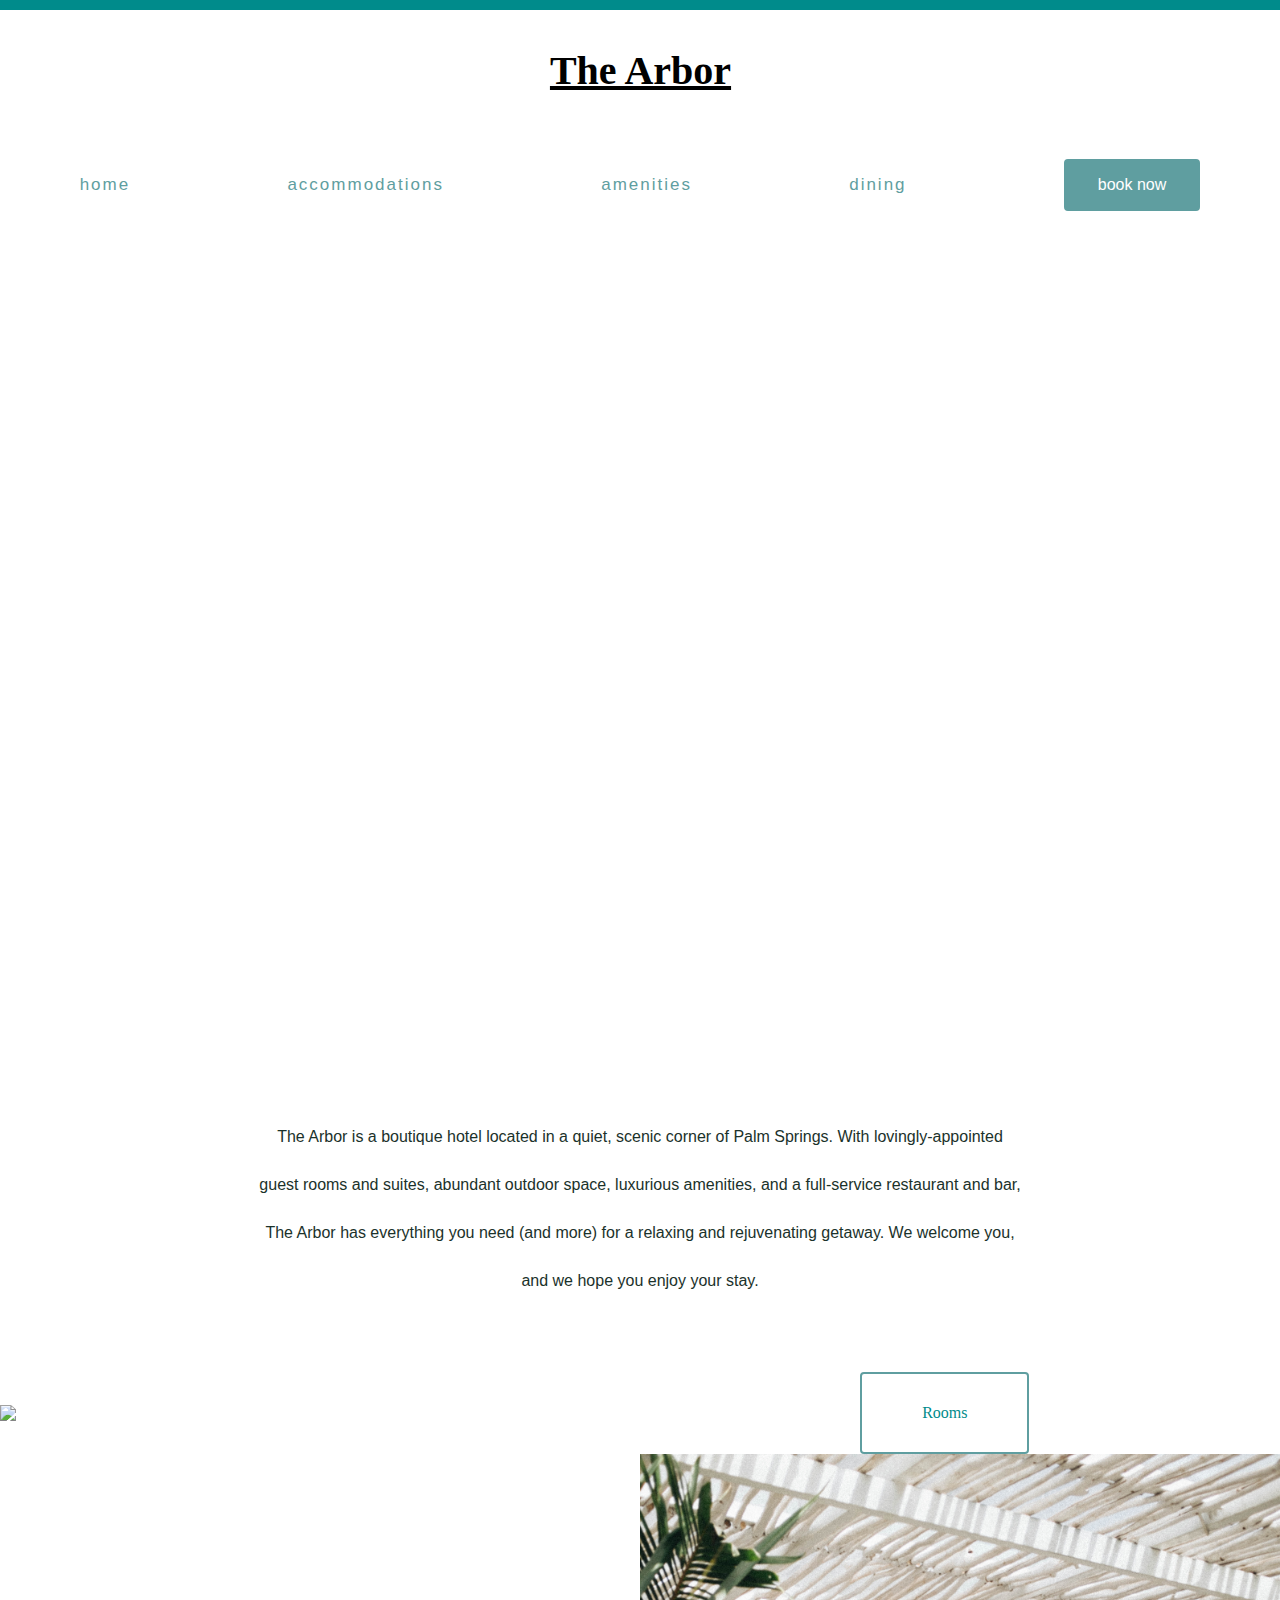
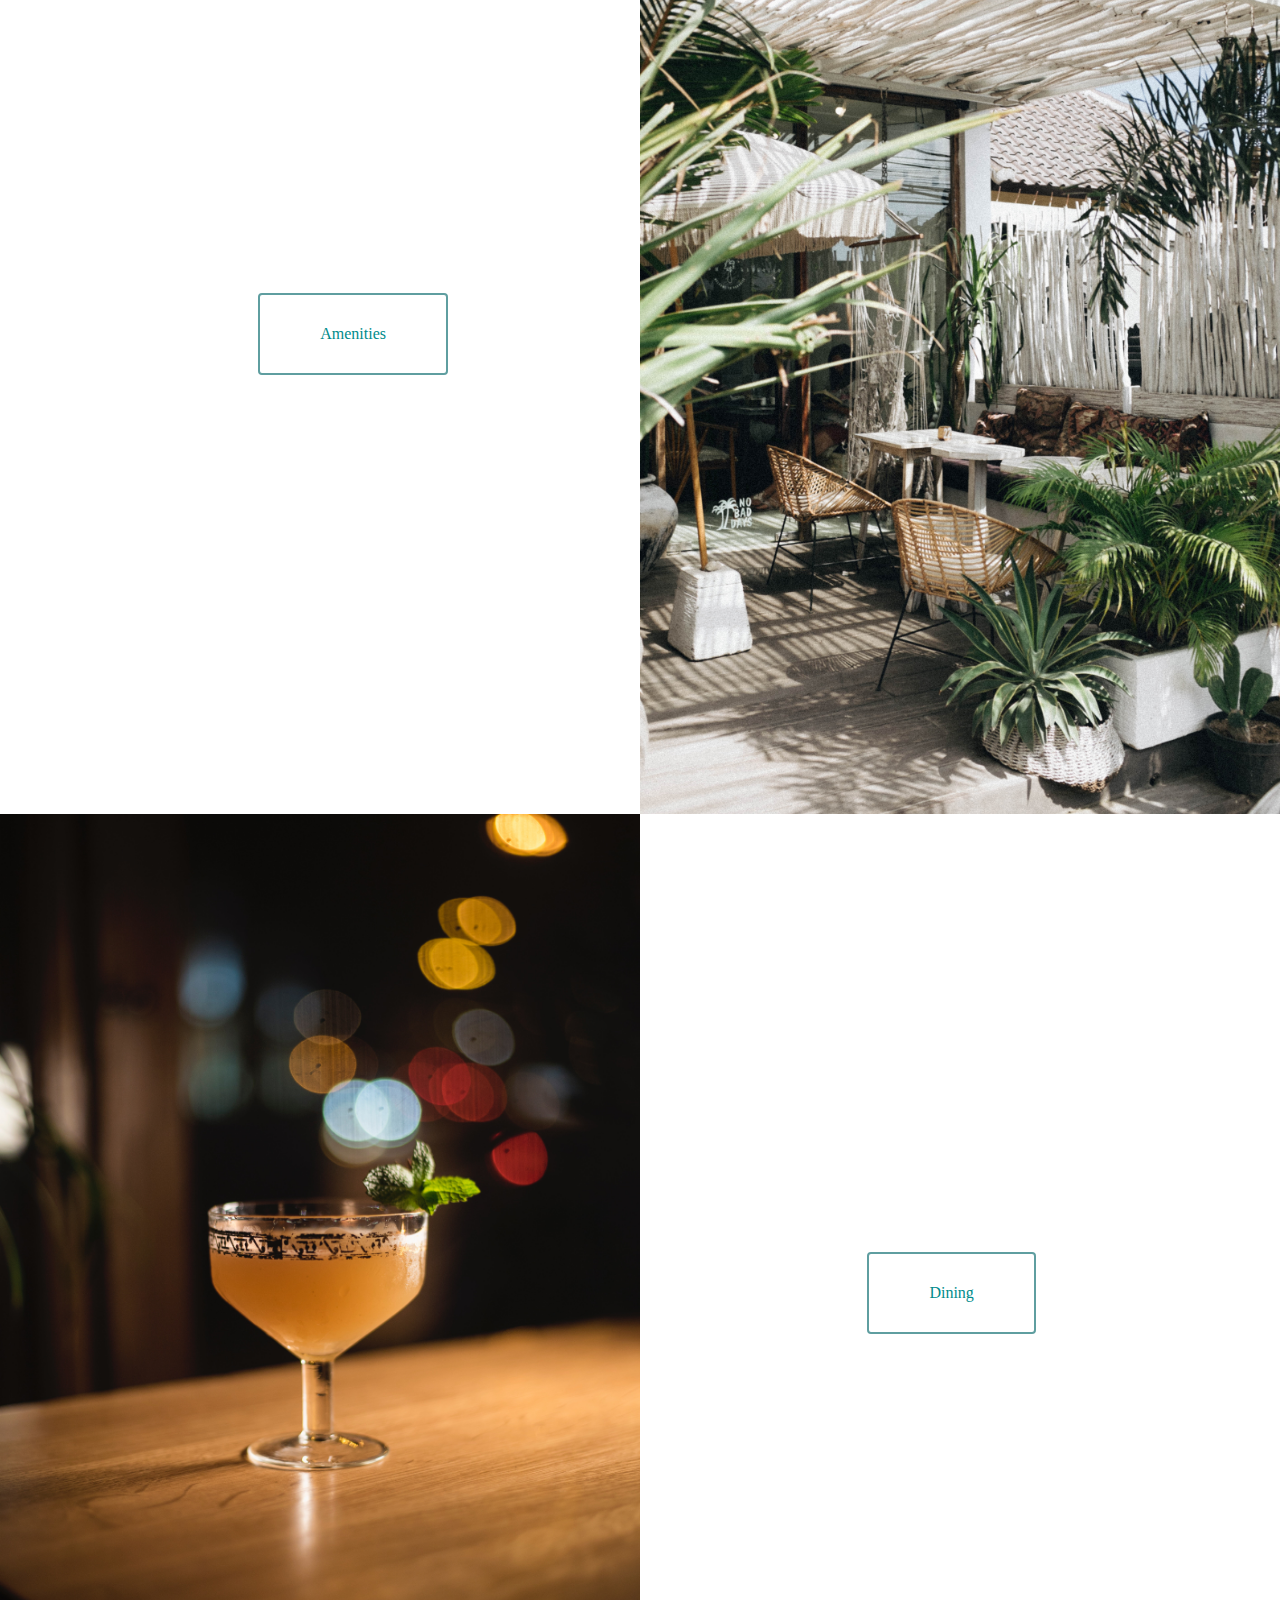
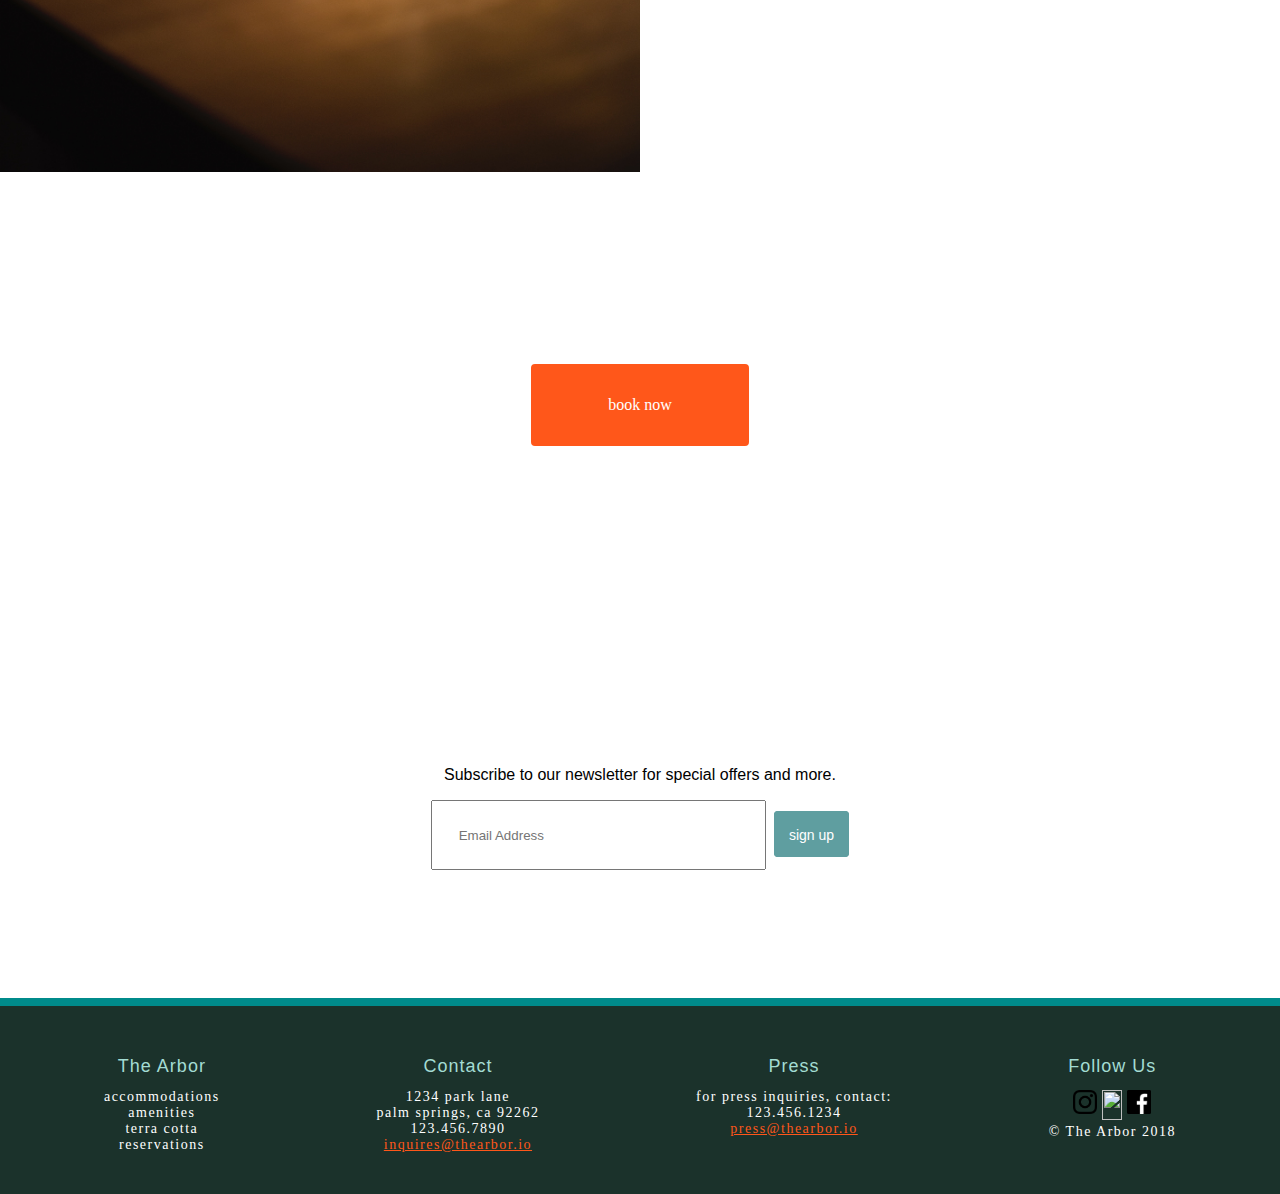
==== index.html @ c53ff4d4 "Add files via upload" ====
<!doctype html>
<html>
<head> 
    <link rel="stylesheet" type="text/css" href="style.css"
    href="https://fonts.googleapis.com/css?family=Lobster+Two|Cantata+One|Josefin+Sans|" rel="stylesheet">
    <link>
</head>
    
<body>
    
    <div class="siteheader">
        <h1><a href="index.html">The Arbor</a></h1>
    </div>
    
    <nav>
        <ul>
            <li><a href="index.html">Home</a></li>
            <li><a href="rooms.html">Accommodations</a></li>
            <li><a href="amenities.html">Amenities</a></li>
            <li><a href="restaurant.html">Dining</a></li>
            <li><a href="booking.html" target="_blank"><button>Book Now</button></a></li>
        
        </ul>
    </nav>
    
        
    <div class="hero">
    </div>
    
    
    <div class="about">
        <p>The Arbor is a boutique hotel located in a quiet, scenic corner of Palm Springs. With lovingly-appointed guest rooms and suites, abundant outdoor space, luxurious amenities, and a full-service restaurant and bar, The Arbor has everything you need (and more) for a relaxing and rejuvenating getaway. We welcome you, and we hope you enjoy your stay.</p>
    </div>  

    
    
    <div class="linkouts">
            <div class="rooms">
                <img src="images/rooms/mike-marquez-589521-unsplash.jpg">
                <a href="rooms.html"><button>Rooms</button></a>
            </div>    
    
            <div class="amenities">
                <a href="amenities.html"> <button>Amenities</button> </a>
    
                <img src="images/amenities/patio-rooftop-grounds/sonnie-hiles-489078-unsplash.jpg">
            </div>
    
    
            <div class="dining">
                <img src="images/food/jakub-dziubak-592953-unsplash.jpg">
                <a href="restaurant.html"><button>Dining</button></a>
            </div>
    
            <div class="reservations">
                <a href="booking.html" target="_blank"><button>book now</button></a> 
            </div>       
    </div>
  
    
    <div class="emailform">
        <p>Subscribe to our newsletter for special offers and more.</p>
        
        <form class="subscribe">
            <input class="subscribe" type="text" placeholder="Email Address">
            <label class="signup"><a href="index.html">Sign Up</a></label>
        </form>
    </div>
    
  

         
    <div class="footer">
      
        <div class="footersitemap">
           <h4><a href="index.html">The Arbor</a></h4>
            <ul>
                <li class="footerrooms"><a href="rooms.html" >accommodations</a></li>
                <li><a href="amenities.html">amenities</a></li>
                <li><a href="restaurant.html">terra cotta</a></li>
                <li><a href="booking.html">reservations</a></li>
            </ul>
        </div>
     
        
        <div class="footercontact">
            <h4>Contact</h4>
            <ul>
                <li>1234 park lane</li>
                <li>palm springs, ca 92262</li>
                <li>123.456.7890</li>
                <li><a href="mailto:inquiries@thearbor.io">inquires@thearbor.io</a></li>
            </ul>
        </div>
   
     
        <div class="footerpress">
            <h4>Press</h4>
            <ul>
                <li>for press inquiries, contact: </li>
                <li>123.456.1234</li>
                <li><a href="mailto:press@thearbor.io">press@thearbor.io</a></li>
                
            </ul>
        </div>
        
        
        <div class="footersocial">
            <h4>Follow Us</h4>
            <ul>
                <li class="instagram">
                    <a href="https://www.instagram.com" target=_blank><img src=images/logos/glyph-logo_May2016-310x310.png width=24px height=24px></a>
                </li>
                
                <li class="twitter">
                   <a href="https://www.twitter.com" target=_blank><img src=images/logos/twitterlogos/twitterlogoblacklarger.png width=30px height=30px></a>
                </li>
                
                <li class="facebook">
                    <a href="https://www.facebook.com" target=_blank> <img src=images/logos/facebook/flogo-RGB-HEX-Blk-1024.png width=24px height=24px></a>
                </li>
            </ul>
                <p>&#169; The Arbor 2018</p>
        </div>
    
    </div>
        
    
    
    
    
    
    
</body>










</html>
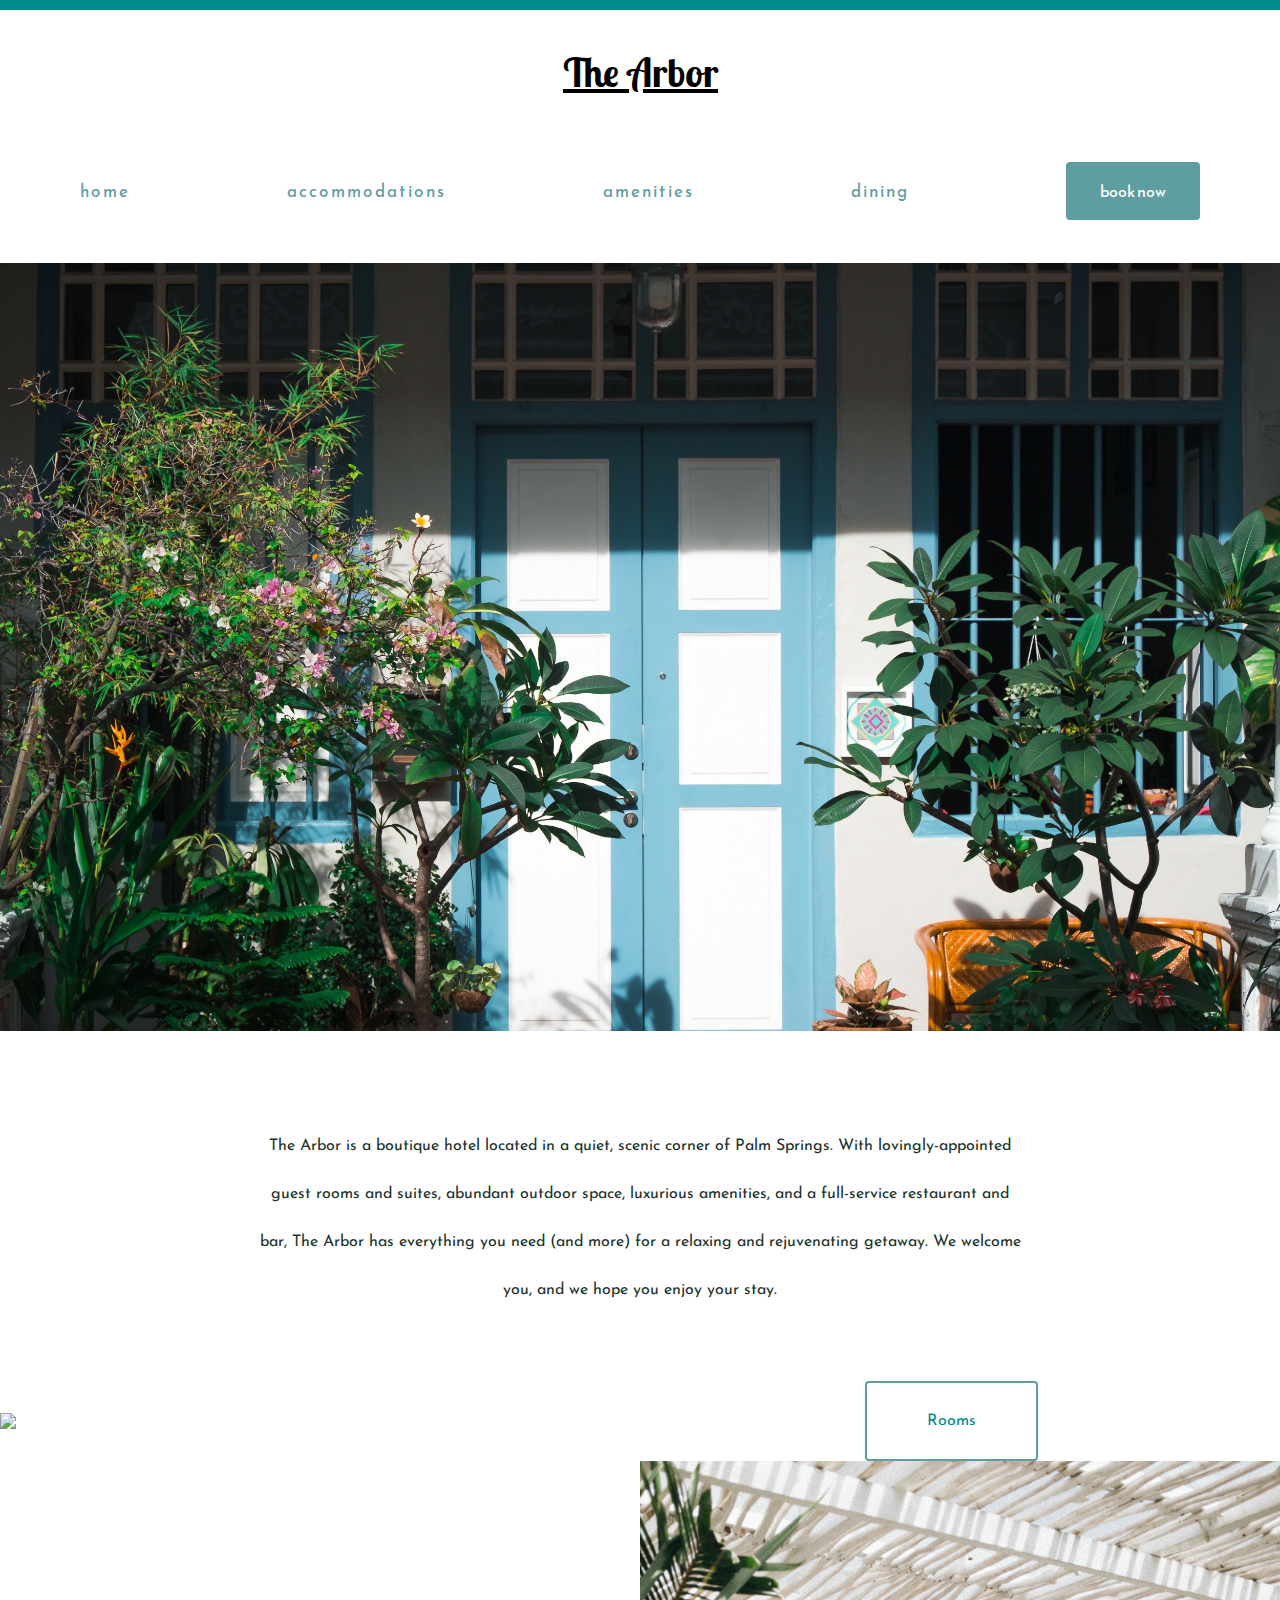
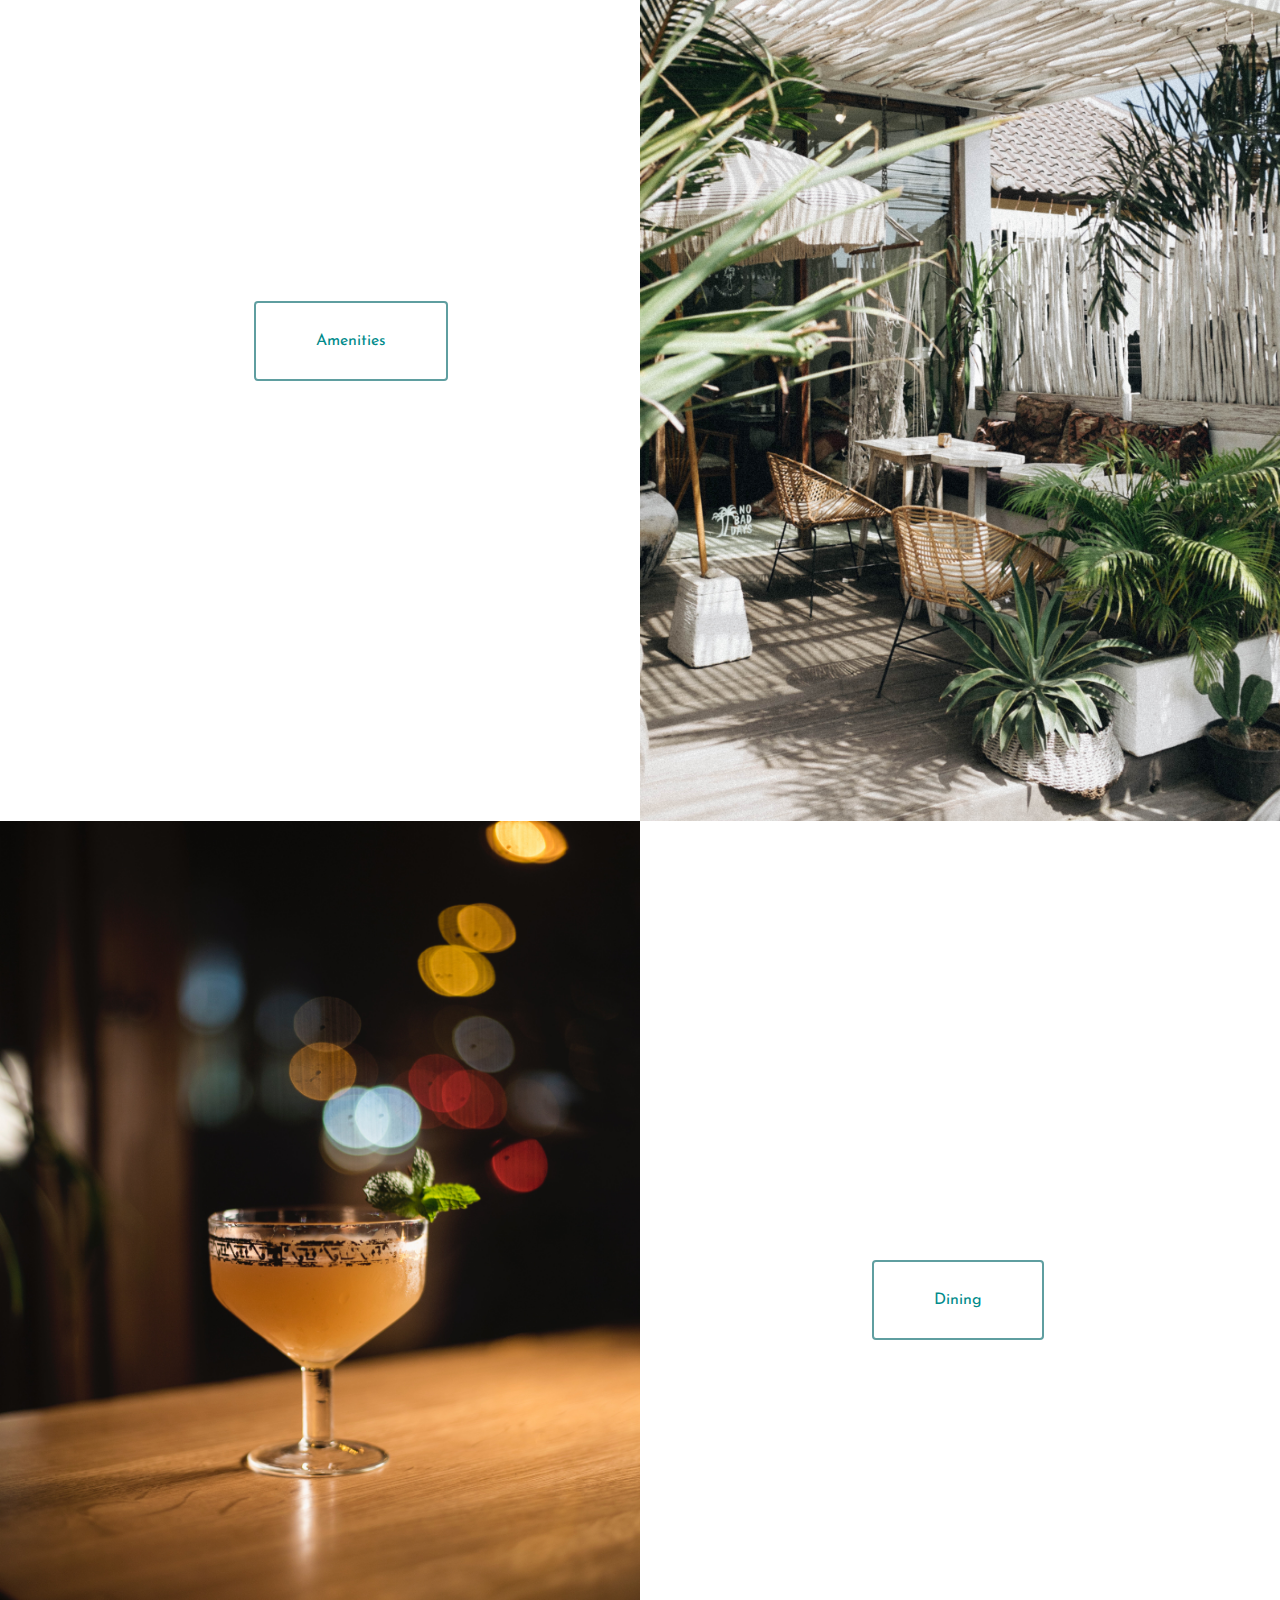
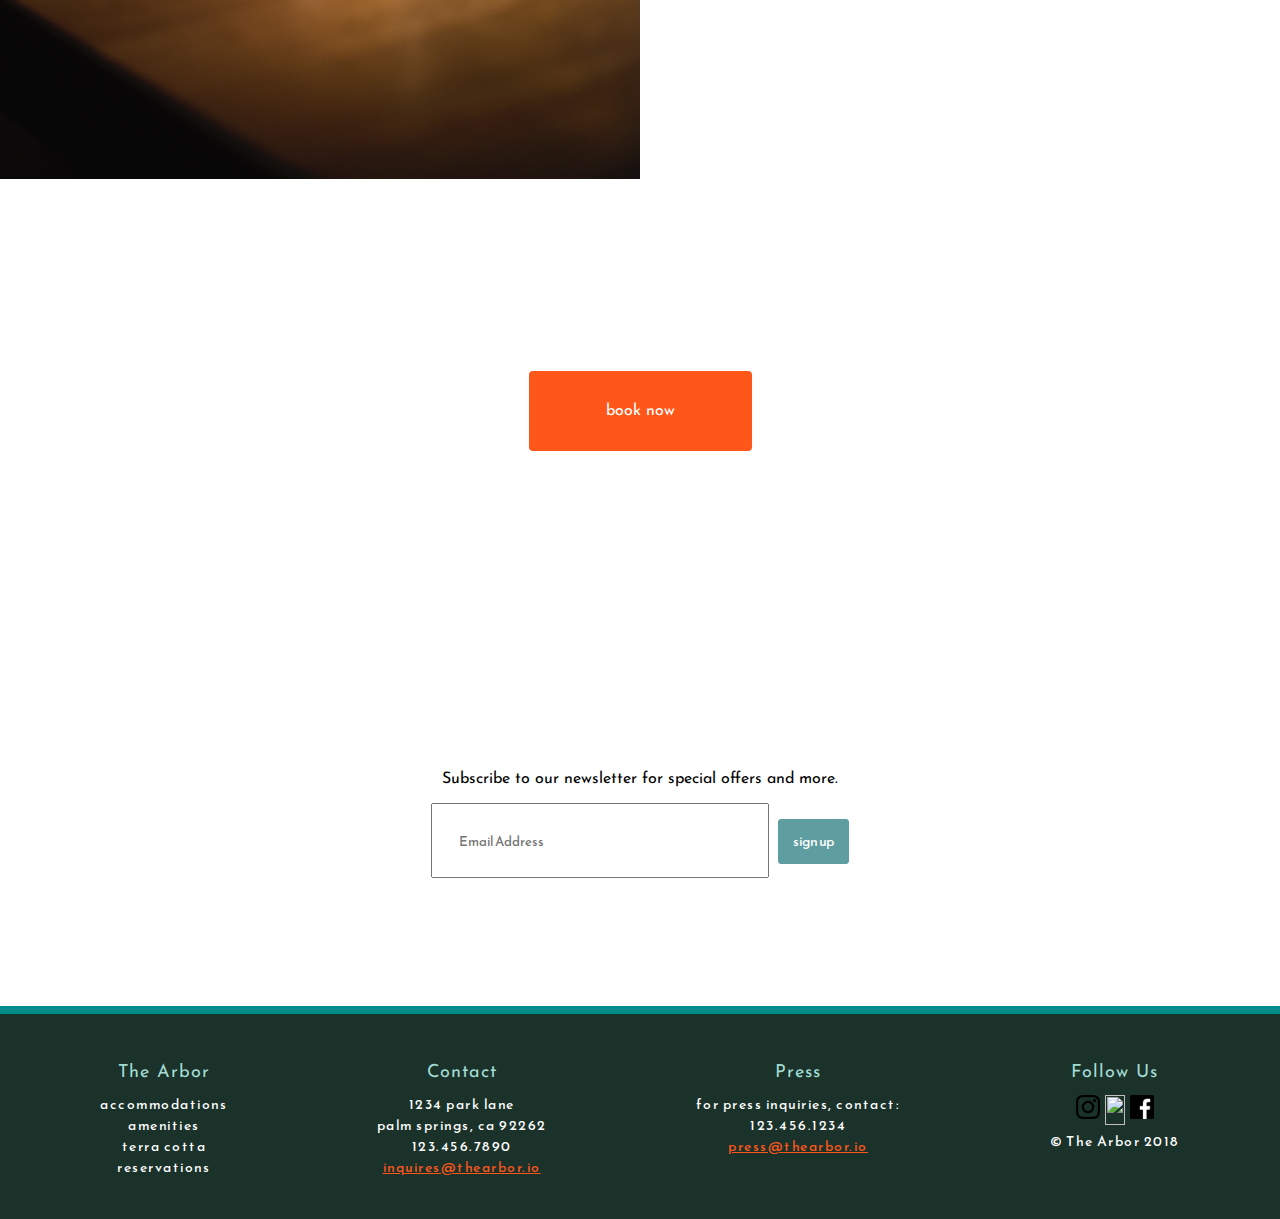
==== commit 16b10292: "Add files via upload" ====
--- a/index.html
+++ b/index.html
@@ -1,8 +1,10 @@
 <!doctype html>
 <html>
 <head> 
-    <link rel="stylesheet" type="text/css" href="style.css"
-    href="https://fonts.googleapis.com/css?family=Lobster+Two|Cantata+One|Josefin+Sans|" rel="stylesheet">
+    <link rel="stylesheet" type="text/css" href="style.css">
+    
+    <link rel="stylesheet" href="https://fonts.googleapis.com/css?family=Lobster+Two|Cantata+One|Josefin+Sans|Reem+Kufi|" rel="stylesheet">
+    
     <link>
 </head>
     
--- a/style.css
+++ b/style.css
@@ -0,0 +1,1943 @@
+body {
+    margin: 0%;
+}
+
+/*HOMEPAGE CSS START*/
+
+/*CUSTOM COLORS
+TANGERINE: #ff571a
+OFF-TANGERINE: #ff6933
+DARK TANGERINE: #e63d00
+DARK GREEN (footer): #1b322b
+MED DARK GREEN (room pic border): #263f40
+LIGHT AQUA (footer): #a3dcd3
+*/
+
+body {
+min-width: 600px;
+margin: 0%;
+}
+
+.siteheader {
+    padding: 10px 0px 10px 1px;
+    text-align: center;
+    font-family: 'Lobster Two', serif;
+    font-size: 20px;
+    border-top: 10px solid darkcyan;
+    border-left: none;
+    border-right: none;
+    background-color: white;
+    position: sticky;
+    top: 0px;
+    left: 0px;
+    right: 0px;
+}
+
+.siteheader a {
+    color: black;
+  }
+
+
+
+
+nav {
+    background-color: white;
+    padding: 2px 1px;
+    margin-top: 10px;
+    font-family: 'Reem Kufi' , sans-serif;  
+}
+
+
+nav ul {
+    list-style-type: none;
+    padding: 0px;
+    display: flex;
+    justify-content: space-around;
+    align-items: center;
+}
+
+
+nav a {
+    text-decoration: none;
+    color: cadetblue;
+    font-size: 17px;
+    letter-spacing: 2px;
+    text-transform: lowercase;
+}
+
+
+nav a:hover {
+    color: #ff571a;
+    text-decoration: underline;
+}
+
+
+
+nav button {
+    background-color: cadetblue;
+    border: 2px cadetblue solid;
+    border-radius: 4px;
+    color: white;
+    padding: 15px 32px;
+    text-align: center;
+    text-decoration: none;
+    display: block;
+    font-size: 16px;
+    font-family: 'Reem Kufi' , sans-serif;
+    text-transform: lowercase;
+    cursor: pointer;
+}
+
+
+nav button:hover {
+    border: 2px solid #ff571a;
+    border-radius: 4px;
+    text-decoration-color: #ff571a;
+    background-color: #ff571a;
+}
+
+
+
+.hero {
+    margin: 25px 0px 50px 0px;
+    padding: 30%;
+    background-image: url(images/home-anchor/helena-yankovska-436593-unsplash.jpg);
+    background-size: 100%;
+}
+
+
+.about {
+    margin: 25px 0px;
+    padding: 2% 20%;
+    text-align: center;
+    font-family: 'Josefin Sans' , sans-serif;
+    color: #1b322b;
+    line-height: 3;
+}
+
+
+
+.linkouts {
+    border: none;
+    background-color: white;
+}
+
+
+.rooms, .amenities, .dining, .reservations {
+    display: flex;
+    align-items: center;
+    font-family: 'Josefin Sans', serif;
+}
+
+
+.rooms button, .amenities button, .dining button, .reservations button {    
+    background-color: white;
+    border: 2px cadetblue solid;
+    border-radius: 4px;
+    padding: 30px 60px;
+    cursor: pointer;
+    font-family: 'Josefin Sans' , serif;
+    font-size: 16px;
+    color: darkcyan;
+}
+
+
+.rooms button:hover, .amenities button:hover, .dining button:hover, .reservations button:hover 
+{    
+    background-color: cadetblue;
+    border: 2px cadetblue solid;
+    border-radius: 4px;
+    padding: 30px 60px;
+    cursor: pointer;
+    font-family: 'Josefin Sans' , serif;
+    font-size: 16px;
+    color: white;
+}
+
+
+button:focus {
+    outline: 0;
+}
+
+
+.rooms {
+    justify-content: flex-start;
+}
+
+.rooms img {
+    width: 50%;
+}
+
+.rooms button {
+    margin-left: 130%;
+    cursor: pointer;
+}
+
+
+.amenities {
+    justify-content: flex-end;
+}
+
+
+.amenities img {
+    width: 50%;
+    margin-left: 15%;
+}
+
+
+.amenities button {
+    cursor: pointer;
+}
+
+
+
+.dining {
+    justify-content: flex-start;    
+}
+
+
+.dining img {
+    width: 50%;
+}
+
+
+
+.dining button {
+    margin-left: 135%;
+    cursor: pointer;
+}
+
+
+
+.reservations {
+    padding: 15% 0%;
+    justify-content: center;
+}
+
+
+.reservations button {
+    padding: 30px 75px; 
+    background-color: #ff571a;
+    border-color: #ff571a;
+    border-radius: 4px;
+    color: white;
+    font-size: 16px;
+}
+
+.reservations button:hover {
+    padding: 30px 75px;
+    background-color: #ff6933;
+    border-color: #ff571a;
+    border-radius: 4px;
+    color: white;
+    text-decoration: underline;
+    font-size: 16px;
+}
+
+
+.emailform {
+    font-family: 'Josefin Sans' , sans-serif;
+    text-align: center;
+    margin-bottom: 8%;
+}
+
+input {
+    color: grey;
+    font-family: 'Reem Kufi' , sans-serif;
+}
+
+
+.signup {
+    border: 2px solid cadetblue;
+    border-radius: 4px;
+    padding: 1%;
+    background-color: cadetblue;
+    color: white;
+    text-decoration: none;
+    margin-left: 4px;
+}
+
+.signup a {
+    text-decoration: none;
+    font-family: 'Reem Kufi' , sans-serif;
+    text-transform: lowercase;
+    color: white;
+    font-size: 14px;
+}
+
+
+.signup:hover {
+    opacity: 0.8;
+    border-radius: 4px;
+    text-decoration: underline;
+    text-decoration-color: coral;
+}
+
+
+.subscribe input {
+    padding: 2% 10% 2% 2%;
+    color: black;
+}
+
+
+.footer {
+    border-top: 8px solid darkcyan;
+    padding: 2%;
+    background-color: #1b322b;
+    display: flex;
+    justify-content: space-around;
+    align-items: top;
+    font-family: sans-serif;
+    text-align: center;
+    color: white;
+    
+}
+
+.footer h4 {
+    font-family: 'Josefin Sans' , sans-serif;
+    font-size: 18px;
+    letter-spacing: 1px;
+    font-weight: 400;
+    color:  #a3dcd3;
+    margin-bottom: 12px;
+}
+
+.footer ul  {
+    padding: 0px;
+    list-style-type: none;
+    margin-top: 0px;
+}
+
+.footer li, .footer p {
+    font-family: 'Reem Kufi' , 'sans-serif';
+    font-size: 14px;
+    letter-spacing: 1.5px;
+}
+
+.footer img {
+   width: auto;
+}
+
+
+.footersitemap a {
+    color: white;
+    text-decoration: none;
+}
+
+.footersitemap a:hover {
+    color: #ff571a;
+    text-decoration: underline;
+}
+
+
+.footersitemap h4 a {
+    color: #a3dcd3;
+}
+
+.footersitemap h4 a:hover {
+    text-decoration: none;
+    color: #a3dcd3;
+}
+
+
+
+.footercontact a, .footerpress a {
+    color: #ff571a;
+}
+
+
+.footersocial ul {
+    display: flex;
+    justify-content: center;
+}
+
+.footersocial ul , .footersocial p {
+    padding: 0px;
+}
+
+.footersocial ul {
+    margin-top: 10%;
+    margin-bottom: 0px;
+}
+
+.footersocial h4 {
+    margin-bottom: 8%;
+}
+
+.footersocial p {
+    margin-top: 0px;
+}
+
+.footersocial a {
+    text-decoration: none;
+}
+
+.footersitemap, .footercontact, .footerpress, .footersocial {
+    border: none;}
+
+
+/*HOMEPAGE CSS END*/
+
+
+
+/*ROOMS CSS START*/
+
+/*ROOMS CSS*/
+
+/*CUSTOM COLORS
+TANGERINE: #ff571a
+OFF-TANGERINE: #ff6933
+DARK TANGERINE: #e63d00
+DARK GREEN (footer): #1b322b
+MED DARK GREEN (room pic border): #263f40
+LIGHT AQUA (footer): #a3dcd3
+*/
+
+body {
+min-width: 600px;
+margin: 0%;
+}
+
+button:focus {
+    outline: 0;
+}
+
+
+.siteheader {
+    padding: 10px 0px 10px 1px;
+    text-align: center;
+    font-family: 'Lobster Two', serif;
+    font-size: 20px;
+    border-top: 10px solid darkcyan;
+    border-left: none;
+    border-right: none;
+    border-bottom: none;
+    background-color: white;
+    position: sticky;
+    top: 0px;
+    left: 0px;
+    right: 0px;
+}
+
+.siteheader a {
+    color: black;
+  }
+
+
+nav {
+    background-color: white;
+    padding: 2px 1px;
+    margin-top: 10px;
+    font-family: 'Reem Kufi' , sans-serif;  
+    border: none;
+}
+
+
+nav ul {
+    list-style-type: none;
+    padding: 0px;
+    display: flex;
+    justify-content: space-around;
+    align-items: center;
+}
+
+
+nav a {
+    text-decoration: none;
+    color: cadetblue;
+    font-size: 17px;
+    letter-spacing: 2px;
+    text-transform: lowercase;
+}
+
+
+nav a:hover {
+    color: #ff571a;
+    border-bottom: 2px solid #ff571a;
+}
+
+.navrooms {
+    border-bottom: 2px solid #ff571a;
+    
+}
+
+.navrooms:hover {
+    border-bottom: 2px solid #ff571a;
+    text-decoration: none;
+}
+
+nav button {
+    background-color: cadetblue;
+    border: 2px cadetblue solid;
+    border-radius: 4px;
+    color: white;
+    padding: 15px 32px;
+    text-align: center;
+    text-decoration: none;
+    display: block;
+    font-size: 16px;
+    font-family: 'Reem Kufi' , sans-serif;
+    text-transform: lowercase;
+    cursor: pointer;
+}
+
+
+nav button:hover {
+    background-color: #ff6933;
+    border: 2px #ff6933 solid;
+    color: white;
+}
+
+
+.roomshero {
+    border: none;
+    padding: 15% 25% 40% 23%;
+    margin-top: 24px;
+    background-image: url(images/rooms/greeneryroom.jpg);
+    background-size: 100%;
+    font-family: 'Josefin Sans' , sans-serif;
+    font-size: 20px;
+    letter-spacing: 12px;
+    text-align: center;
+    text-transform: uppercase;
+    color: white;  
+}
+
+
+
+
+.aboutrooms {
+    padding: 10% 0% 15% 0%;
+    font-family: 'Josefin Sans' , sans-serif;
+    text-align: center;
+    line-height: 3;
+    background-color: mintcream;
+    color: darkcyan;
+}
+
+.aboutrooms p {
+    padding: 2% 0% 0% 0%;
+}
+
+.featuresintro {
+    font-weight: 600;
+    text-transform: uppercase;
+    color: darkcyan;
+}
+
+
+.roomfeatures {
+    padding: 0% 20%;
+    display: flex;
+    justify-content: space-between;
+    letter-spacing: 0.5px;
+}
+
+
+.roomfeatures ul {
+    list-style-type: none;
+    text-align: center;
+    line-height: 2;
+    font-size: 16px;
+    color: cadetblue;
+    text-align: center;
+    padding: 0%;
+    white-space: nowrap;
+    overflow: hidden;
+}
+
+
+
+.guestrooms, .suites {
+    display: flex;
+}
+
+
+.guestrooms {
+    padding: 0% 2% 2% 2%;
+}
+
+.suites {
+    padding: 2%;
+}
+
+.king, .double, .jrsuite, .srsuite {
+    text-align: center;
+    flex: 1;
+}
+
+
+.king h3, .double h3, .jrsuite h3, .srsuite h3 {
+    text-align: center;
+    font-family: 'Lobster Two' , sans-serif;
+    font-size: 24px;
+}
+
+.king a, .double a, .jrsuite a, .srsuite a {
+    color: black;
+    text-decoration: none;
+}
+
+.king p, .double p, .jrsuite p, .srsuite p{
+    text-align: center;
+    font-family: 'Josefin Sans' , sans-serif;
+    flex: 1;
+}
+
+
+
+.king img, .double img {
+    width: 100%;
+}
+
+
+.jrsuite img, .srsuite img {
+    width: 100%;
+}
+
+
+.king img, .jrsuite img {
+    border-right: 1px solid #263f40;
+    margin-right: 5px;
+}
+
+
+.double img, .srsuite img {
+    border-left: 1px solid #263f40;
+    margin-left: 5px;
+
+}
+
+.emailform {
+    font-family: 'Josefin Sans' , sans-serif;
+    text-align: center;
+    margin-top: 10%;
+    margin-bottom: 10%;
+}
+
+input {
+    color: grey;
+    font-family: 'Reem Kufi' , sans-serif;
+}
+
+
+
+.signup {
+    border: 2px solid cadetblue;
+    border-radius: 4px;
+    padding: 1%;
+    background-color: cadetblue;
+    color: white;
+    text-decoration: none;
+    margin-left: 4px;
+}
+
+.signup a {
+    text-decoration: none;
+    font-family: 'Reem Kufi' , sans-serif;
+    text-transform: lowercase;
+    color: white;
+    font-size: 14px;
+}
+
+
+.signup:hover {
+    opacity: 0.8;
+    border-radius: 4px;
+    text-decoration: underline;
+    text-decoration-color: coral;
+}
+
+
+.subscribe input {
+    padding: 2% 10% 2% 2%;
+    color: black;
+}
+
+
+
+
+.footer {
+    border-top: 8px solid darkcyan;
+    padding: 2%;
+    background-color: #1b322b;
+    display: flex;
+    justify-content: space-around;
+    align-items: top;
+    font-family: sans-serif;
+    text-align: center;
+    color: white;
+    
+}
+
+.footer h4 {
+    font-family: 'Josefin Sans' , sans-serif;
+    font-size: 18px;
+    letter-spacing: 1px;
+    font-weight: 400;
+    color:  #a3dcd3;
+    margin-bottom: 12px;
+}
+
+.footer ul  {
+    padding: 0px;
+    list-style-type: none;
+    margin-top: 0px;
+}
+
+.footer li, .footer p {
+    font-family: 'Reem Kufi' , 'sans-serif';
+    font-size: 14px;
+    letter-spacing: 1.5px;
+}
+
+.footer img {
+   width: auto;
+}
+
+
+.footersitemap a {
+    color: white;
+    text-decoration: none;
+}
+
+.footersitemap h4 a {
+    color: #a3dcd3;
+}
+
+.footersitemap h4 a:hover {
+    text-decoration: none;
+    color: #a3dcd3;
+}
+
+
+.footersitemap a:hover {
+    color: #ff571a;
+    text-decoration: underline;
+}
+
+.footerrooms a {
+    color: #ff571a;
+    text-decoration: underline;
+}
+
+
+.footercontact a, .footerpress a {
+    color: #ff571a;
+}
+
+
+.footersocial ul {
+    display: flex;
+    justify-content: center;
+}
+
+.footersocial ul , .footersocial p {
+    padding: 0px;
+}
+
+.footersocial ul {
+    margin-top: 10%;
+    margin-bottom: 0px;
+}
+
+.footersocial h4 {
+    margin-bottom: 8%;
+}
+
+.footersocial p {
+    margin-top: 0px;
+}
+
+.footersocial a {
+    text-decoration: none;
+}
+
+.footersitemap, .footercontact, .footerpress, .footersocial {
+    border: none;}
+
+
+/*ROOMS CSS END*/
+
+/*AMENITIES CSS START*/
+
+/*AMENITIES CSS*/
+
+
+/*CUSTOM COLORS
+TANGERINE: #ff571a
+OFF-TANGERINE: #ff6933
+DARK TANGERINE: #e63d00
+DARK GREEN (footer): #1b322b
+MED DARK GREEN (room pic border): #263f40
+LIGHT AQUA (footer): #a3dcd3
+*/
+
+
+body {
+    min-width: 600px;
+    margin: 0%;
+}
+
+button:focus {
+    outline: 0;
+}
+
+.siteheader {
+    padding: 10px 0px 10px 1px;
+    text-align: center;
+    font-family: 'Lobster Two', serif;
+    font-size: 20px;
+    border-top: 10px solid darkcyan;
+    border-left: none;
+    border-right: none;
+    border-bottom: none;
+    background-color: white;
+    position: sticky;
+    top: 0px;
+    left: 0px;
+    right: 0px;
+}
+
+.siteheader a {
+    color: black;
+  }
+
+
+nav {
+    background-color: white;
+    padding: 2px 1px;
+    margin-top: 10px;
+    font-family: 'Reem Kufi' , sans-serif;  
+    border: none;
+}
+
+
+nav ul {
+    list-style-type: none;
+    padding: 0px;
+    display: flex;
+    justify-content: space-around;
+    align-items: center;
+}
+
+
+nav a {
+    text-decoration: none;
+    color: cadetblue;
+    font-size: 17px;
+    letter-spacing: 2px;
+    text-transform: lowercase;
+}
+
+
+nav a:hover {
+    color: #ff571a;
+    border-bottom: 2px solid #ff571a;
+}
+
+.navamenities {
+    border-bottom: 2px solid #ff571a;
+    
+}
+
+.nav:hover {
+    border-bottom: 2px solid #ff571a;
+    text-decoration: none;
+}
+
+nav button {
+    background-color: cadetblue;
+    border: 2px cadetblue solid;
+    border-radius: 4px;
+    color: white;
+    padding: 15px 32px;
+    text-align: center;
+    text-decoration: none;
+    display: block;
+    font-size: 16px;
+    font-family: 'Reem Kufi' , sans-serif;
+    text-transform: lowercase;
+    cursor: pointer;
+}
+
+
+nav button:hover {
+    background-color: #ff6933;
+    border: 2px #ff6933 solid;
+    color: white;
+}
+
+
+
+.amenitieshero {
+    padding: 23% 25% 35% 25%;
+    background-image: url(images/amenities/pool/toa-heftiba-poolsidebar.jpg);
+    font-family: 'Josefin Sans' , sans-serif;
+    font-size: 20px;
+    text-align: center;
+    text-transform: uppercase;
+    letter-spacing: 15px;
+    background-size: 100%;
+    color: whitesmoke;
+}
+
+
+
+.amenitiesrow {
+    margin-top: 50px;
+    margin-bottom: 10px;
+    padding: 2%;
+    text-align: center;
+    display: flex;
+    justify-content: space-between;
+}
+
+
+
+.pool, .spa, .business, .transport {
+    padding: 2%;
+    border-top: 1px solid cadetblue;
+    border-bottom: 1px solid cadetblue;
+    text-align: left;
+    align-content: center;
+}
+
+
+
+.pool {
+    border-left: 1px solid cadetblue;
+}
+
+.transport {
+    border-right: 1px solid cadetblue;
+}
+
+.pool, .spa, .business {
+    border-right: 2px solid cadetblue; 
+}
+
+
+.pool h5, .spa h5, .business h5, .transport h5 {
+    text-transform: uppercase;
+    font-family: 'Josefin Sans' , serif;
+    font-size: 13px;
+    font-weight: 500;
+    color: #ff571a;
+    text-decoration: underline;
+    text-decoration-color: darkcyan;
+}
+
+
+.pool h3, .spa h3, .business h3, .transport h3 {
+    font-family: 'Lobster Two' , serif;
+    font-size: 24px;
+    font-weight: 200px;  
+}
+
+
+.pool p, .spa p, .business p, .transport p {
+    font-family: 'Josefin Sans' , serif;
+    font-weight: 500; 
+}
+
+
+.pool {
+    flex: 1
+}
+
+.pool img {
+    width: 100%;
+}
+
+
+.spa {
+    flex: 1;
+}
+
+.spa img {
+    width: 100%;
+}
+
+
+.business {
+    flex: 1;
+}
+
+.business img {
+    width: 100%;
+}
+
+
+.transport {
+    flex: 1;
+}
+
+.transport img {
+    width: 100%;
+}
+
+
+
+.emailform {
+    font-family: 'Josefin Sans' , sans-serif;
+    text-align: center;
+    margin-top: 8%;
+    margin-bottom: 10%;
+}
+
+
+input {
+    color: grey;
+    font-family: 'Reem Kufi' , sans-serif;
+}
+
+
+.signup {
+    border: 2px solid cadetblue;
+    border-radius: 4px;
+    padding: 1%;
+    background-color: cadetblue;
+    color: white;
+    text-decoration: none;
+    margin-left: 4px;
+}
+
+.signup a {
+    text-decoration: none;
+    font-family: 'Reem Kufi' , sans-serif;
+    text-transform: lowercase;
+    color: white;
+    font-size: 14px;
+}
+
+
+.signup:hover {
+    opacity: 0.8;
+    border-radius: 4px;
+    text-decoration: underline;
+    text-decoration-color: coral;
+}
+
+
+.subscribe input {
+    padding: 2% 10% 2% 2%;
+    color: black;
+}
+
+
+
+.footer {
+    border-top: 8px solid darkcyan;
+    padding: 2%;
+    background-color: #1b322b;
+    display: flex;
+    justify-content: space-around;
+    align-items: top;
+    font-family: sans-serif;
+    text-align: center;
+    color: white;   
+}
+
+
+.footer h4 {
+    font-family: 'Josefin Sans' , sans-serif;
+    font-size: 18px;
+    letter-spacing: 1px;
+    font-weight: 400;
+    color:  #a3dcd3;
+    margin-bottom: 12px;
+}
+
+.footer ul  {
+    padding: 0px;
+    list-style-type: none;
+    margin-top: 0px;
+}
+
+.footer li, .footer p {
+    font-family: 'Reem Kufi' , 'sans-serif';
+    font-size: 14px;
+    letter-spacing: 1.5px;
+}
+
+.footer img {
+   width: auto;
+}
+
+
+.footersitemap a {
+    color: white;
+    text-decoration: none;
+}
+
+.footersitemap h4 a {
+    color: #a3dcd3;
+}
+
+
+.footersitemap h4 a:hover {
+    text-decoration: none;
+    color: #a3dcd3;
+}
+
+
+.footersitemap a:hover {
+    color: #ff571a;
+    text-decoration: underline;
+}
+
+.footeramenities a {
+    color: #ff571a;
+    text-decoration: underline;
+}
+
+
+.footercontact a, .footerpress a {
+    color: #ff571a;
+}
+
+
+.footersocial ul {
+    display: flex;
+    justify-content: center;
+}
+
+.footersocial ul , .footersocial p {
+    padding: 0px;
+}
+
+.footersocial ul {
+    margin-top: 10%;
+    margin-bottom: 0px;
+}
+
+.footersocial h4 {
+    margin-bottom: 8%;
+}
+
+.footersocial p {
+    margin-top: 0px;
+}
+
+.footersocial a {
+    text-decoration: none;
+}
+
+.footersitemap, .footercontact, .footerpress, .footersocial {
+    border: none;}
+
+/*AMENITIES CSS END*/
+
+
+
+
+/*RESTAURANT CSS START*/
+/*RESTAURANT CSS*/
+
+/*CUSTOM COLORS
+TANGERINE: #ff571a
+OFF-TANGERINE: #ff6933
+DARK TANGERINE: #e63d00
+DARK GREEN (footer): #1b322b
+MED DARK GREEN (room pic border): #263f40
+LIGHT AQUA (footer): #a3dcd3
+*/
+
+
+body {
+    min-width: 600px;
+    margin: 0%;
+}
+
+
+button:focus {
+    outline: 0;
+}
+
+.siteheader {
+    padding: 10px 0px 10px 1px;
+    text-align: center;
+    font-family: 'Lobster Two', serif;
+    font-size: 20px;
+    border-top: 10px solid darkcyan;
+    border-left: none;
+    border-right: none;
+    border-bottom: none;
+    background-color: white;
+    position: sticky;
+    top: 0px;
+    left: 0px;
+    right: 0px;
+}
+
+.siteheader a {
+    color: black;
+  }
+
+
+nav {
+    background-color: white;
+    padding: 2px 1px;
+    margin-top: 10px;
+    font-family: 'Reem Kufi' , sans-serif;
+    border: none;
+}
+
+
+nav ul {
+    list-style-type: none;
+    padding: 0px;
+    display: flex;
+    justify-content: space-around;
+    align-items: center;
+}
+
+
+nav a {
+    text-decoration: none;
+    color: cadetblue;
+    font-size: 17px;
+    letter-spacing: 2px;
+    text-transform: lowercase;
+}
+
+
+nav a:hover {
+    color: #ff571a;
+    border-bottom: 2px solid #ff571a;
+}
+
+.navamenities {
+    border-bottom: 2px solid #ff571a;   
+}
+
+.navdining {
+    border-bottom: 2px solid #ff571a;
+    
+}
+
+.navdining:hover {
+    border-bottom: 2px solid #ff571a;
+    text-decoration: none;
+}
+
+nav button {
+    background-color: cadetblue;
+    border: 2px cadetblue solid;
+    border-radius: 4px;
+    color: white;
+    padding: 15px 32px;
+    text-align: center;
+    text-decoration: none;
+    display: block;
+    font-size: 16px;
+    font-family: 'Reem Kufi' , sans-serif;
+    text-transform: lowercase;
+    cursor: pointer;
+}
+
+
+nav button:hover {
+    background-color: #ff6933;
+    border: 2px #ff6933 solid;
+    color: white;
+}
+
+
+.foodhero {
+    margin-top: 3%;
+    padding: 12% 50% 40% 5%;
+    background-image: url(images/food/raspberrytoast.jpg);
+    background-size: 100%;
+    text-transform: uppercase;
+    font-family: 'Josefin Sans' , sans-serif;
+    font-size: 22px;
+    letter-spacing: 15px;
+    color: white;
+    white-space: nowrap;
+    overflow: hidden;
+}
+
+
+.foodhero h1 {
+    position: static;
+}
+
+
+.foodinfo {
+    margin-top: 45px;
+    display: flex;
+}
+
+
+.foodinfo img {
+    width: 75%;
+}
+
+.foodimage {
+    border: 1px solid #ff571a;
+    flex: 1;
+    padding: 0px 200px;
+    margin-left: 15%;
+    background-image: url(images/food/mintgreenbooth.jpg);
+    background-size: cover;
+}
+
+.foodtext {
+    border: 1px solid #ff571a;
+    flex: 2;
+    margin-right: 15%;
+    padding: 2%;
+    font-family: 'Josefin Sans' , serif;
+    line-height: 2;
+    text-align: center;
+}
+
+
+.menu {
+    padding: 10% 0% 0% 0%;
+}
+
+.menu h2 {
+    margin-left: 45%;
+    font-family: 'Lobster Two' , sans-serif;
+    font-size: 32px;
+    letter-spacing: 4px;
+}
+
+.menutypeborder {
+    border-top: 2px solid coral;
+    border-bottom: 1.5px solid coral;
+    padding: 1%;
+    margin-right: 20%;
+    margin-left: 20%;
+    
+}
+
+.menutype1 {
+    display: flex;
+    justify-content: space-between;
+    margin-right: 27%;
+    margin-left: 25%;
+    padding: 0px;
+}
+
+
+.menutype2 {
+    display: flex;
+    justify-content: space-around;
+    margin-right: 27%;
+    margin-left: 29%; 
+    padding: 0px;
+}
+
+
+.menu a {
+    font-family: 'Reem Kufi' , sans-serif;
+    font-weight: 100;
+    text-decoration: none;
+    color: cadetblue;
+}
+
+.menu a:hover {
+    border-bottom: 1px solid coral;
+    border-top: 1px solid coral;
+}
+
+.foodhero2 {
+    padding: 12%;
+    border:none;
+}
+
+
+.foodhero2 img {
+    width: 100%;
+}
+
+
+
+.emailform {
+    font-family: 'Josefin Sans' , sans-serif;
+    text-align: center;
+    margin-top: 5%;
+    margin-bottom: 10%;
+}
+
+input {
+    color: grey;
+    font-family: 'Reem Kufi' , sans-serif;
+}
+
+
+
+.signup {
+    border: 2px solid cadetblue;
+    border-radius: 4px;
+    padding: 1%;
+    background-color: cadetblue;
+    color: white;
+    text-decoration: none;
+    margin-left: 4px;
+}
+
+.signup a {
+    text-decoration: none;
+    font-family: 'Reem Kufi' , sans-serif;
+    text-transform: lowercase;
+    color: white;
+    font-size: 14px;
+}
+
+
+.signup:hover {
+    opacity: 0.8;
+    border-radius: 4px;
+    text-decoration: underline;
+    text-decoration-color: coral;
+}
+
+
+.subscribe input {
+    padding: 2% 10% 2% 2%;
+    color: black;
+}
+
+
+
+
+.footer {
+    border-top: 8px solid darkcyan;
+    padding: 2%;
+    background-color: #1b322b;
+    display: flex;
+    justify-content: space-around;
+    align-items: top;
+    font-family: sans-serif;
+    text-align: center;
+    color: white;
+    
+}
+
+.footer h4 {
+    font-family: 'Josefin Sans' , sans-serif;
+    font-size: 18px;
+    letter-spacing: 1px;
+    font-weight: 400;
+    color:  #a3dcd3;
+    margin-bottom: 12px;
+}
+
+.footer ul  {
+    padding: 0px;
+    list-style-type: none;
+    margin-top: 0px;
+}
+
+.footer li, .footer p {
+    font-family: 'Reem Kufi' , 'sans-serif';
+    font-size: 14px;
+    letter-spacing: 1.5px;
+}
+
+.footer img {
+   width: auto;
+}
+
+
+.footersitemap a {
+    color: white;
+    text-decoration: none;
+}
+
+.footersitemap h4 a {
+    color: #a3dcd3;
+}
+
+.footersitemap h4 a:hover {
+    text-decoration: none;
+    color: #a3dcd3;
+}
+
+
+.footersitemap a:hover {
+    color: #ff571a;
+    text-decoration: underline;
+}
+
+.footerfood a {
+    color: #ff571a;
+    text-decoration: underline;
+}
+
+
+.footercontact a, .footerpress a {
+    color: #ff571a;
+}
+
+
+.footersocial ul {
+    display: flex;
+    justify-content: center;
+}
+
+.footersocial ul , .footersocial p {
+    padding: 0px;
+}
+
+.footersocial ul {
+    margin-top: 10%;
+    margin-bottom: 0px;
+}
+
+.footersocial h4 {
+    margin-bottom: 8%;
+}
+
+.footersocial p {
+    margin-top: 0px;
+}
+
+.footersocial a {
+    text-decoration: none;
+}
+
+.footersitemap, .footercontact, .footerpress, .footersocial {
+    border: none;
+}
+
+
+
+/*RESTAURANT CSS END*/
+
+
+
+/*BOOKING CSS START*/
+
+/*CUSTOM COLORS
+TANGERINE: #ff571a
+OFF-TANGERINE: #ff6933
+DARK TANGERINE: #e63d00
+DARK GREEN (footer): #1b322b
+MED DARK GREEN (room pic border): #263f40
+LIGHT AQUA (footer): #a3dcd3
+*/
+
+body {
+    min-width: 600px;
+    margin: 0%;
+}
+
+
+div {
+    font-family: sans-serif;
+}
+
+
+.siteheader {
+    padding: 10px 0px 10px 1px;
+    text-align: center;
+    font-family: 'Lobster Two', serif;
+    font-size: 20px;
+    border-top: 10px solid darkcyan;
+    border-left: none;
+    border-right: none;
+    border-bottom: none;
+    background-color: white;
+    position: sticky;
+    top: 0px;
+    left: 0px;
+    right: 0px;
+}
+
+.siteheader a {
+    color: black;
+  }
+
+
+nav {
+    background-color: white;
+    padding: 2px 1px;
+    margin-top: 10px;
+    font-family: 'Reem Kufi' , sans-serif;  
+    border: none;
+}
+
+
+nav ul {
+    list-style-type: none;
+    padding: 0px;
+    display: flex;
+    justify-content: space-around;
+    align-items: center;
+}
+
+
+nav a {
+    text-decoration: none;
+    color: cadetblue;
+    font-size: 17px;
+    letter-spacing: 2px;
+    text-transform: lowercase;
+}
+
+
+nav a:hover {
+    color: #ff571a;
+    border-bottom: 2px solid #ff571a;
+}
+
+.navbook {
+    border-bottom: 2px solid #ff571a;
+    
+}
+
+.navbook:hover {
+    border-bottom: 2px solid #ff571a;
+    text-decoration: none;
+}
+
+nav button {
+    background-color: cadetblue;
+    border: 2px cadetblue solid;
+    border-radius: 4px;
+    color: white;
+    padding: 15px 32px;
+    text-align: center;
+    text-decoration: none;
+    display: block;
+    font-size: 16px;
+    font-family: 'Reem Kufi' , sans-serif;
+    text-transform: lowercase;
+    cursor: pointer;
+}
+
+
+nav button:hover {
+    background-color: #ff6933;
+    border: 2px #ff6933 solid;
+    color: white;
+}
+
+
+input {
+    color: grey;
+    font-family: 'Reem Kufi' , sans-serif;
+}
+
+.reserveall {
+    border-top: 4px solid cadetblue;
+    border-bottom: 4px solid cadetblue;
+    background-color: mintcream;
+    margin-top: 2%;
+    padding: 2% 1%;
+    font-family: 'Josefin Sans' , sans-serif;
+ 
+}
+
+
+.guests-all-select {
+    padding-top: 3px;
+    padding-left: 5px;
+}
+
+.reserveall h3 {
+    font-size: 22px;
+    font-weight: 600;
+    text-align: center;
+    letter-spacing: 2px;
+}
+
+
+.reservealldates {
+    display: flex;  
+    justify-content: space-around;
+    flex: 1;
+    margin-top: 3%;
+    margin-bottom: 3%;
+}
+
+
+.reserveall label {
+    font-family: 'Reem Kufi' , sans-serif;
+    font-size: 18px;
+}
+
+.checkin input, .checkout input {
+    border-width: 2px;
+    border-top: none;
+    border-right: none;
+    border-left: none;
+    border-bottom-color: darkcyan;
+    background-color: mintcream;
+    font-size: 12px;
+}
+
+
+.guestsall input {
+    border-width: 1px;
+    border-top: none;
+    border-right: none;
+    border-left: none;
+    border-bottom-color: darkcyan;
+    background-color: lavenderblush;
+
+}
+
+
+.checkin {
+    margin-left: 10%;
+}
+
+
+
+.guestsall {
+    margin-right: 10%;
+    display: flex;
+}
+
+
+
+.reserveallbutton {
+    text-align: center;
+}
+
+
+.check {
+    border: 1px solid darkcyan;
+    background-color: darkcyan;
+    border-radius: 4px;
+    padding: 15px 20px 12px 20px;
+    margin-left: 5px;
+    font-family: 'Josefin Sans' , 'sans-serif';
+    font-size: 12px;
+    font-weight: 400px;
+    color: white;
+    text-align: center;
+}
+
+
+.check:hover {
+    cursor: pointer;
+}
+
+
+.reserveindividual {
+    display: flex;
+    flex: 1;
+    margin-top: 5%;
+}
+
+
+.reserveindividual h3 {
+    font-family: 'Josefin Sans' , sans-serif;
+    font-weight: 600;
+}
+
+.reserveindividual img {
+    width: 100%;
+}
+
+.reserveindividual form {
+    font-size: 10px;
+}
+
+.reserveindividual label {
+    font-size: 14px;
+    font-family: 'Reem Kufi' , monospace;
+}
+
+.individualguests {
+    display: flex;
+    justify-content: center;
+}
+
+
+.guests-individual-select {
+    margin-top: 1px;
+    margin-left: 5px;
+}
+
+
+.reserveindividual button {
+    border: 2px solid darkcyan;
+    background-color: darkcyan;
+    padding: 7px 8px 6px 8px;
+    border-radius: 4px;
+    font-family: 'Josefin Sans' , 'sans-serif';
+    font-weight: 600;
+    color: white;
+}
+
+.reserveindividual button:hover {
+    cursor: pointer;
+}
+
+
+.reserveking, .reservedouble, .reservejrsuite, .reservesrsuite {
+    border: 1px solid cadetblue;
+    text-align: center;
+    padding-bottom: 10px;
+}
+
+.reserveking, .reservedouble, .reservejrsuite {
+    margin-right: 10px;
+}
+
+.reserveindividual form , .reserveindividualguests, .reserveindividual button {
+    margin-top: 16px;
+}
+
+/*
+.reserveking form, .reservedouble form, .reservejrsuite form, .reservesrsuite form {
+    text-align: center;
+} */
+
+
+
+.emailform {
+    font-family: 'Josefin Sans' , sans-serif;
+    text-align: center;
+    margin-top: 10%;
+    margin-bottom: 10%;
+}
+
+
+.signup {
+    border: 2px solid cadetblue;
+    border-radius: 4px;
+    padding: 1%;
+    background-color: cadetblue;
+    color: white;
+    text-decoration: none;
+    margin-left: 4px;
+}
+
+.signup a {
+    text-decoration: none;
+    font-family: 'Reem Kufi' , sans-serif;
+    text-transform: lowercase;
+    color: white;
+    font-size: 14px;
+}
+
+
+.signup:hover {
+    opacity: 0.8;
+    border-radius: 4px;
+    text-decoration: underline;
+    text-decoration-color: coral;
+}
+
+
+.subscribe input {
+    padding: 2% 10% 2% 2%;
+    color: black;
+}
+
+
+
+
+.footer {
+    border-top: 8px solid darkcyan;
+    padding: 2%;
+    background-color: #1b322b;
+    display: flex;
+    justify-content: space-around;
+    align-items: top;
+    font-family: sans-serif;
+    text-align: center;
+    color: white;
+    
+}
+
+.footer h4 {
+    font-family: 'Josefin Sans' , sans-serif;
+    font-size: 18px;
+    letter-spacing: 1px;
+    font-weight: 400;
+    color:  #a3dcd3;
+    margin-bottom: 12px;
+}
+
+.footer ul  {
+    padding: 0px;
+    list-style-type: none;
+    margin-top: 0px;
+}
+
+.footer li, .footer p {
+    font-family: 'Reem Kufi' , 'sans-serif';
+    font-size: 14px;
+    letter-spacing: 1.5px;
+}
+
+.footer img {
+   width: auto;
+}
+
+
+.footersitemap a {
+    color: white;
+    text-decoration: none;
+}
+
+.footersitemap h4 a {
+    color: #a3dcd3;
+}
+
+.footersitemap h4 a:hover {
+    text-decoration: none;
+    color: #a3dcd3;
+}
+
+
+.footersitemap a:hover {
+    color: #ff571a;
+    text-decoration: underline;
+}
+
+.footerbook a {
+    color: #ff571a;
+    text-decoration: underline;
+}
+
+
+.footercontact a, .footerpress a {
+    color: #ff571a;
+}
+
+
+.footersocial ul {
+    display: flex;
+    justify-content: center;
+}
+
+.footersocial ul , .footersocial p {
+    padding: 0px;
+}
+
+.footersocial ul {
+    margin-top: 10%;
+    margin-bottom: 0px;
+}
+
+.footersocial h4 {
+    margin-bottom: 8%;
+}
+
+.footersocial p {
+    margin-top: 0px;
+}
+
+.footersocial a {
+    text-decoration: none;
+}
+
+.footersitemap, .footercontact, .footerpress, .footersocial {
+    border: none;}
+
+/*BOOKING CSS END*/
+
+
+
